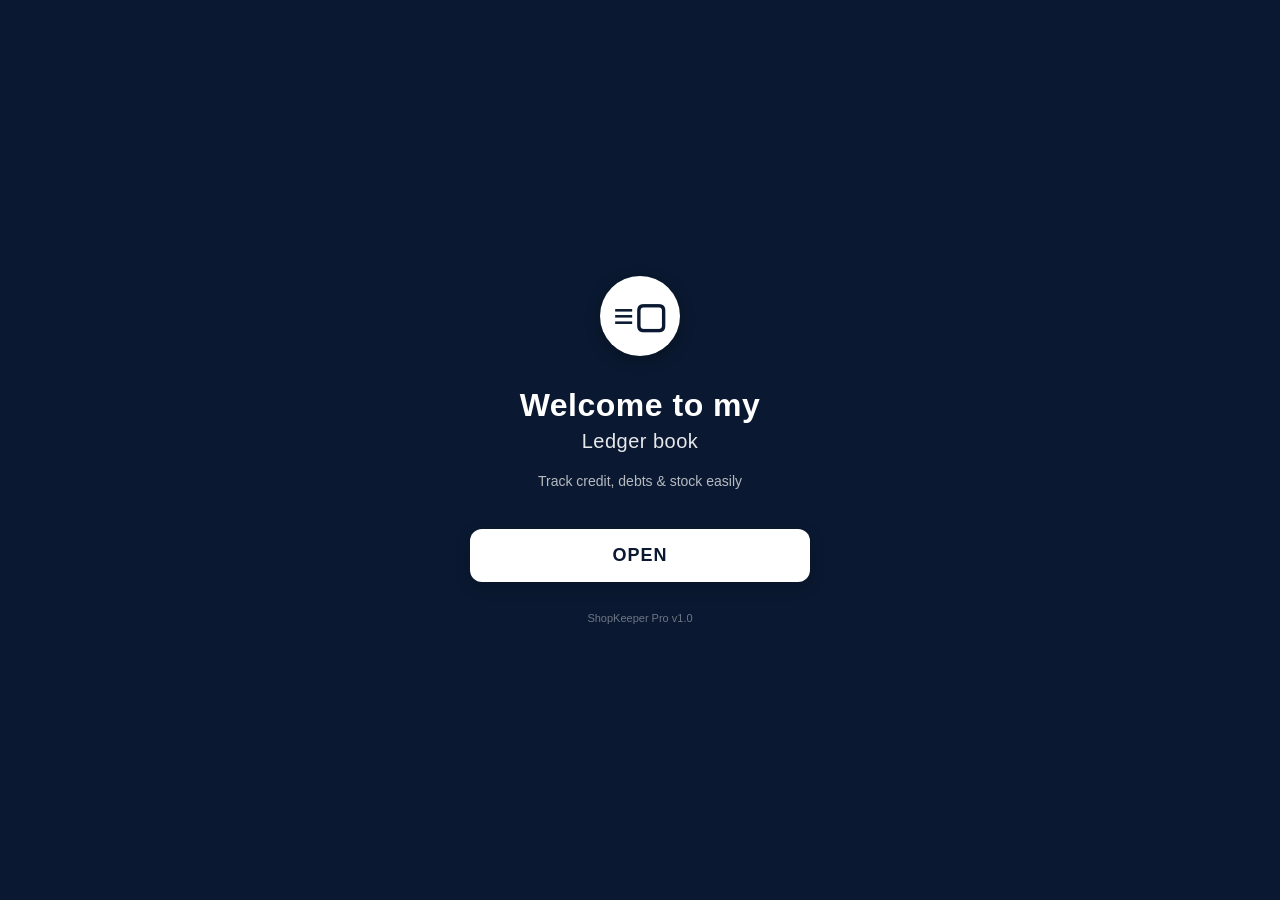
==== index.html @ d545f41e "Add files via upload" ====
<!DOCTYPE html>
<html lang="en">
<head>
<meta charset="UTF-8">
<meta name="viewport" content="width=device-width, initial-scale=1.0">
<title>Ledger Book</title>
<style>
  :root {
    --dark-blue: #0A1931;
    --white: #FFFFFF;
    --red: #E10600;
    --light-blue: #122e5a;
  }
    * {margin:0; padding:0; box-sizing:border-box; font-family: 'Segoe UI', sans-serif;}
  body {
    background: var(--dark-blue);
    color: var(--white);
    height:100vh;
    display:flex;
    align-items:center;
    justify-content:center;
  }
  .welcome-box {
    text-align:center;
    width:90%;
    max-width:380px;
    padding:30px 20px;
  }
  .logo {
    width:80px;
    height:80px;
    background: var(--white);
    border-radius:50%;
    margin:0 auto 30px;
    display:flex;
    align-items:center;
    justify-content:center;
    color:var(--dark-blue);
    font-size:35px;
    font-weight:bold;
    box-shadow:0 4px 15px rgba(0,0,0,0.3);
  }
  h1 {
    font-size:32px;
    line-height:1.2;
    font-weight:700;
    margin-bottom:10px;
    letter-spacing:0.5px;
  }
  h1 span { color: var(--white); opacity:0.9; font-weight:300; display:block; font-size:20px; margin-top:5px;}
  .subtitle {
    margin:20px 0 40px;
    opacity:0.7;
    font-size:14px;
  }
  .open-btn {
    background: var(--white);
    color: var(--dark-blue);
    border:none;
    width:100%;
    padding:16px;
    border-radius:12px;
    font-size:18px;
    font-weight:800;
    letter-spacing:1px;
    cursor:pointer;
    transition:0.2s;
    box-shadow:0 5px 15px rgba(0,0,0,0.2);
  }
  .open-btn:active { transform:scale(0.97); background:#e6e6e6;}
  .debt-alert {
    margin-top:25px;
    background: rgba(225,6,0,0.15);
    border:1px solid var(--red);
    color: var(--red);
    padding:8px;
    border-radius:8px;
    font-size:12px;
    display:none;
  }
  .footer { margin-top:30px; font-size:11px; opacity:0.4; }
</style>
</head>
<body>

<div class="welcome-box">
  <div class="logo">≡▢</div>
  
  <h1>Welcome to my <span>Ledger book</span></h1>
  <p class="subtitle">Track credit, debts & stock easily</p>

  <button class="open-btn" onclick="window.location.href='dashboard.html'">OPEN</button>

  <div class="debt-alert" id="debtNotice">⚠ You have unpaid debts!</div>
  
  <div class="footer">ShopKeeper Pro v1.0</div>
</div>

<script>
  // Show red alert if there are debts - using your RED color
  let debts = JSON.parse(localStorage.getItem('debts') || "[]");
  if(debts.length > 0){
    document.getElementById('debtNotice').style.display = "block";
    document.getElementById('debtNotice').innerText = `⚠ You have ${debts.length} unpaid debts - UGX ${debts.reduce((a,b)=>a+b.amount,0)}`;
  }
</script>

</body>
</html>
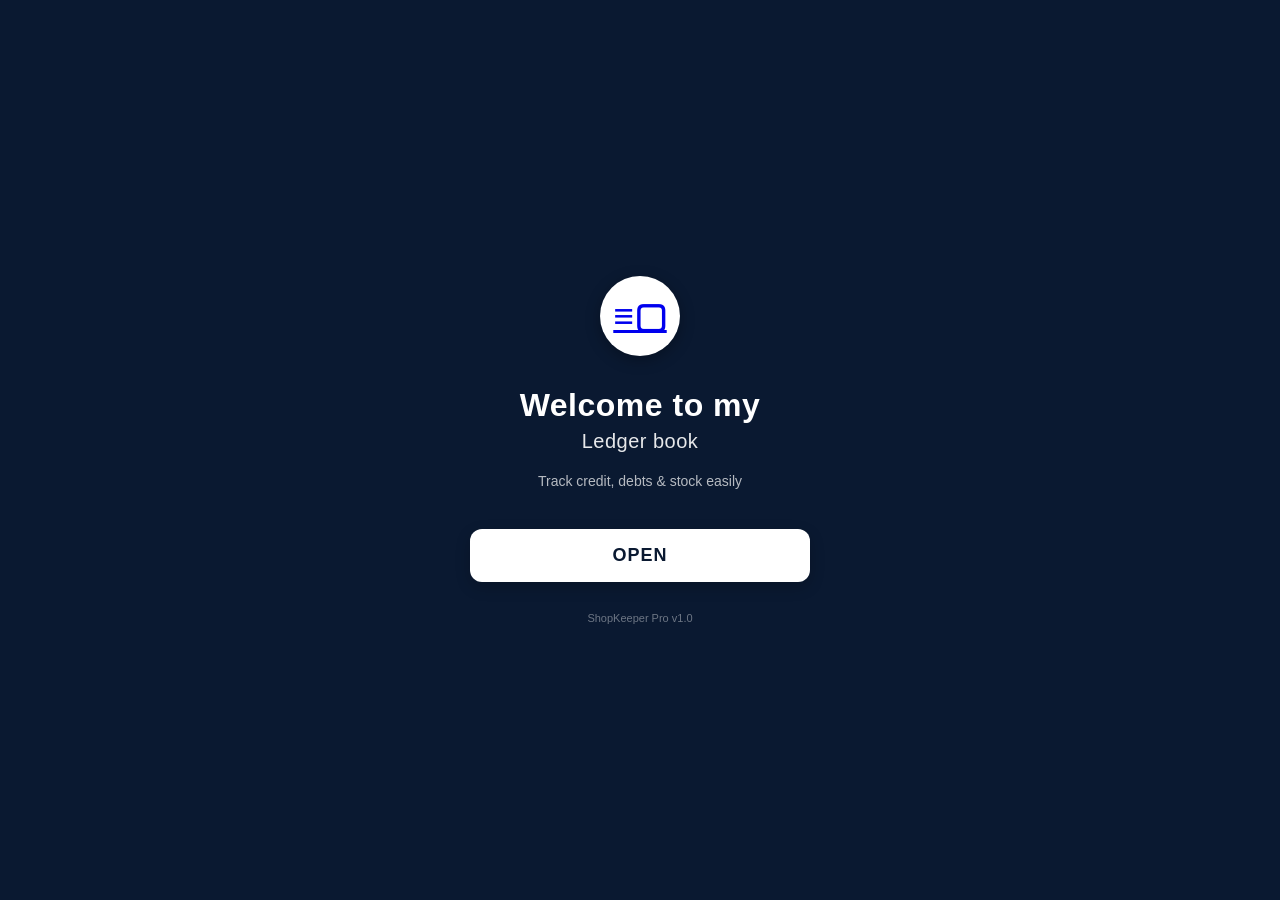
==== commit ac066f6b: "Update logo to be a clickable link" ====
--- a/index.html
+++ b/index.html
@@ -3,7 +3,9 @@
 <head>
 <meta charset="UTF-8">
 <meta name="viewport" content="width=device-width, initial-scale=1.0">
-<title>Ledger Book</title>
+<link rel="manifest" href="manifest.json">
+<meta name="theme-color" content="#E10600">
+  <title>Ledger Book</title>
 <style>
   :root {
     --dark-blue: #0A1931;
@@ -84,7 +86,9 @@
 <body>
 
 <div class="welcome-box">
-  <div class="logo">≡▢</div>
+  <div class="logo">
+   <a href="icon.png" >≡▢</a>
+  </div>
   
   <h1>Welcome to my <span>Ledger book</span></h1>
   <p class="subtitle">Track credit, debts & stock easily</p>
@@ -106,4 +110,4 @@
 </script>
 
 </body>
-</html>+</html>
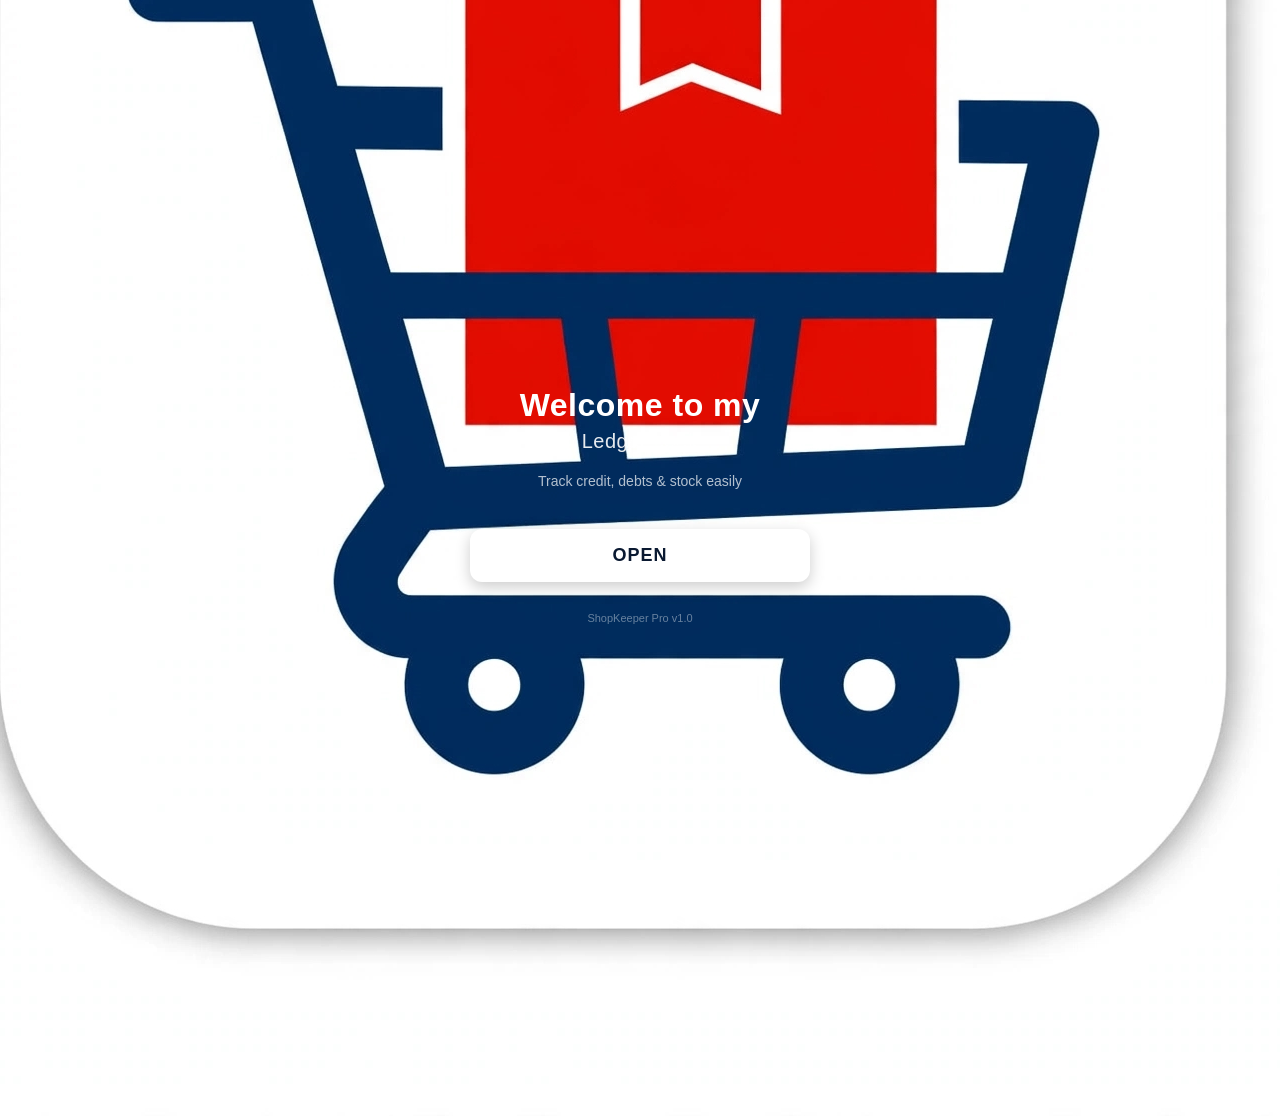
==== commit 45f42869: "Replace link with image for logo in welcome box" ====
--- a/index.html
+++ b/index.html
@@ -87,7 +87,7 @@
 
 <div class="welcome-box">
   <div class="logo">
-   <a href="icon.png" >≡▢</a>
+   <img src="icon.png" >≡▢
   </div>
   
   <h1>Welcome to my <span>Ledger book</span></h1>
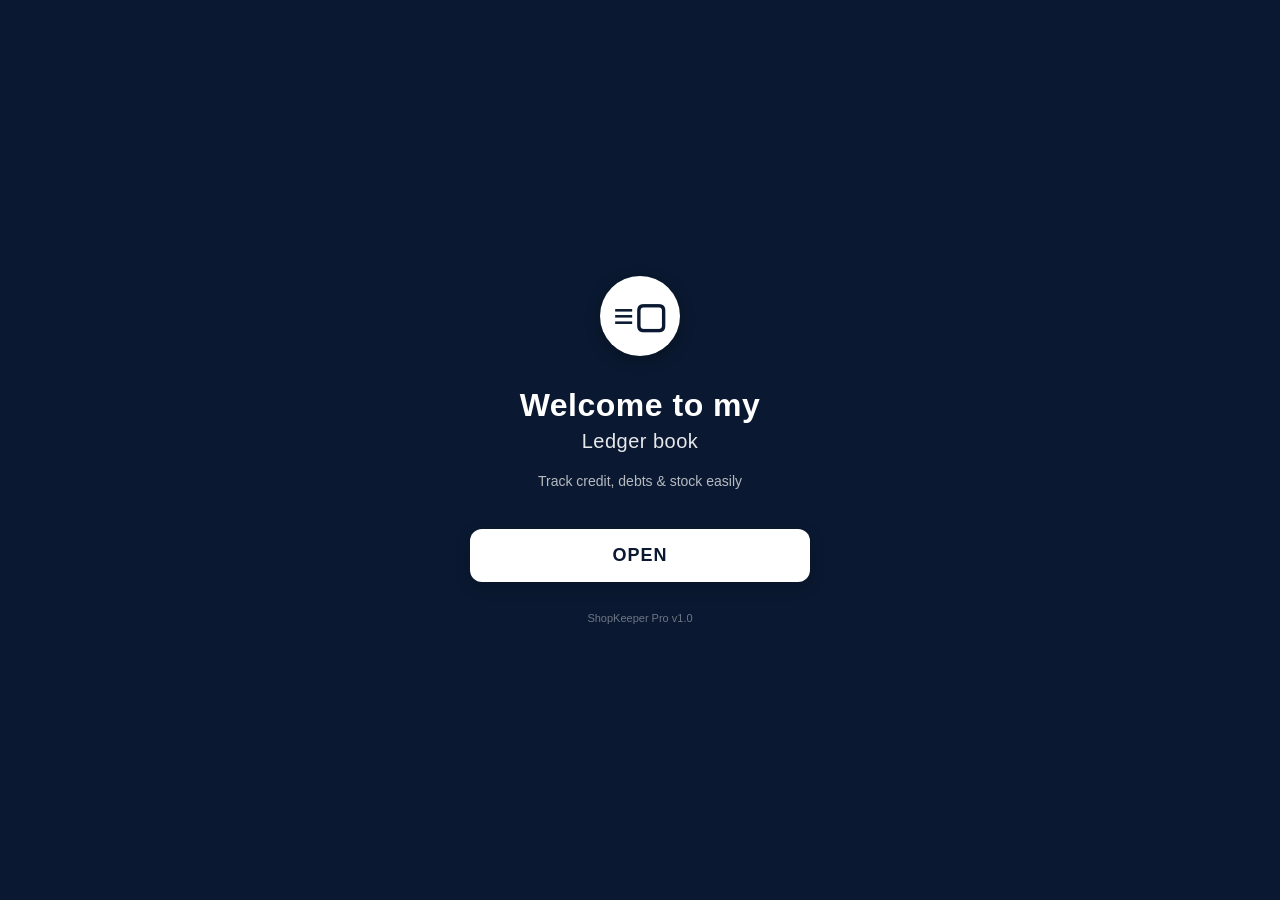
==== commit 80db3b11: "Update index.html" ====
--- a/index.html
+++ b/index.html
@@ -87,7 +87,7 @@
 
 <div class="welcome-box">
   <div class="logo">
-   <img src="icon.png" >≡▢
+ ≡▢
   </div>
   
   <h1>Welcome to my <span>Ledger book</span></h1>
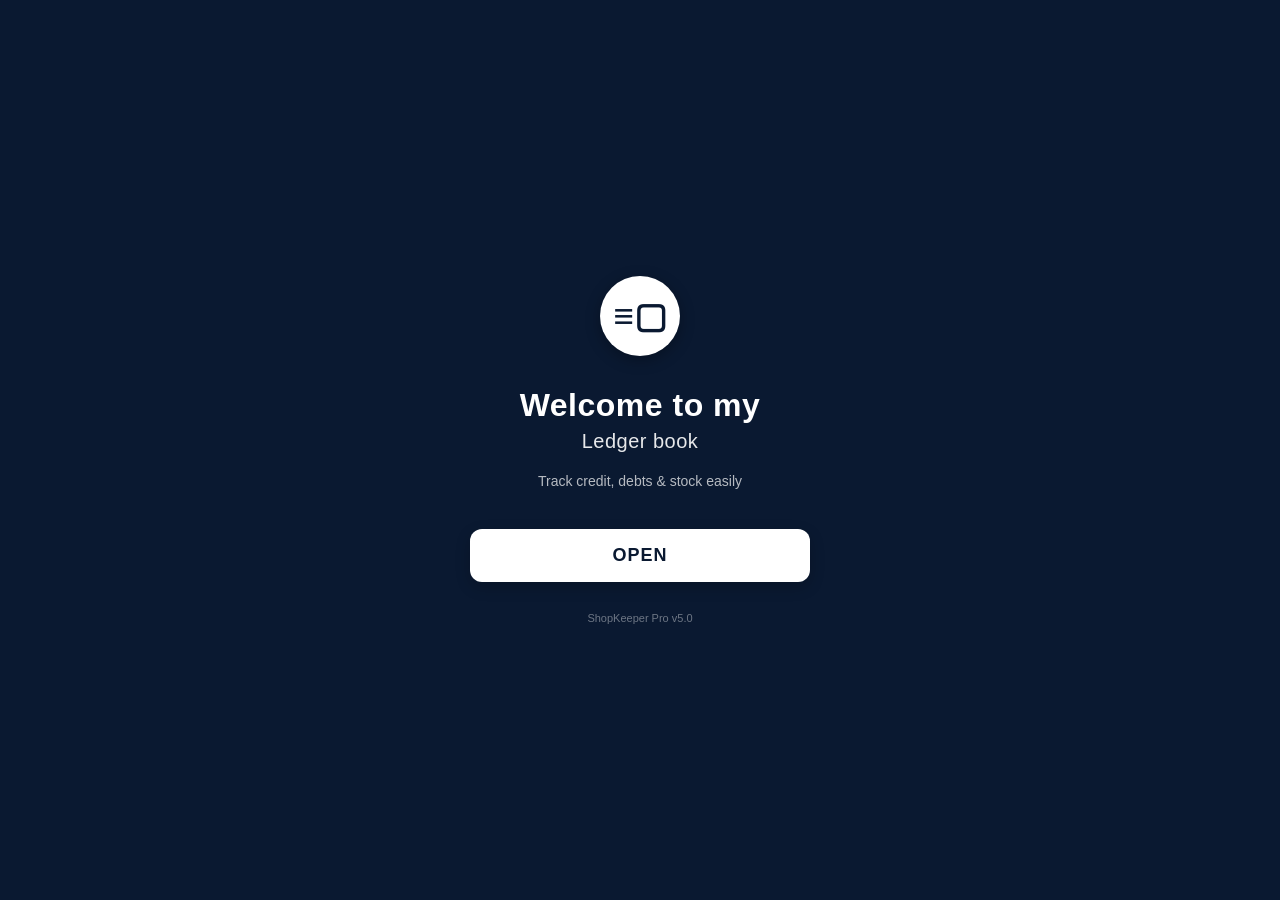
==== commit db986c49: "Update title and footer version in index.html" ====
--- a/index.html
+++ b/index.html
@@ -5,7 +5,7 @@
 <meta name="viewport" content="width=device-width, initial-scale=1.0">
 <link rel="manifest" href="manifest.json">
 <meta name="theme-color" content="#E10600">
-  <title>Ledger Book</title>
+  <title>Shop manager</title>
 <style>
   :root {
     --dark-blue: #0A1931;
@@ -97,7 +97,7 @@
 
   <div class="debt-alert" id="debtNotice">⚠ You have unpaid debts!</div>
   
-  <div class="footer">ShopKeeper Pro v1.0</div>
+  <div class="footer">ShopKeeper Pro v5.0</div>
 </div>
 
 <script>
